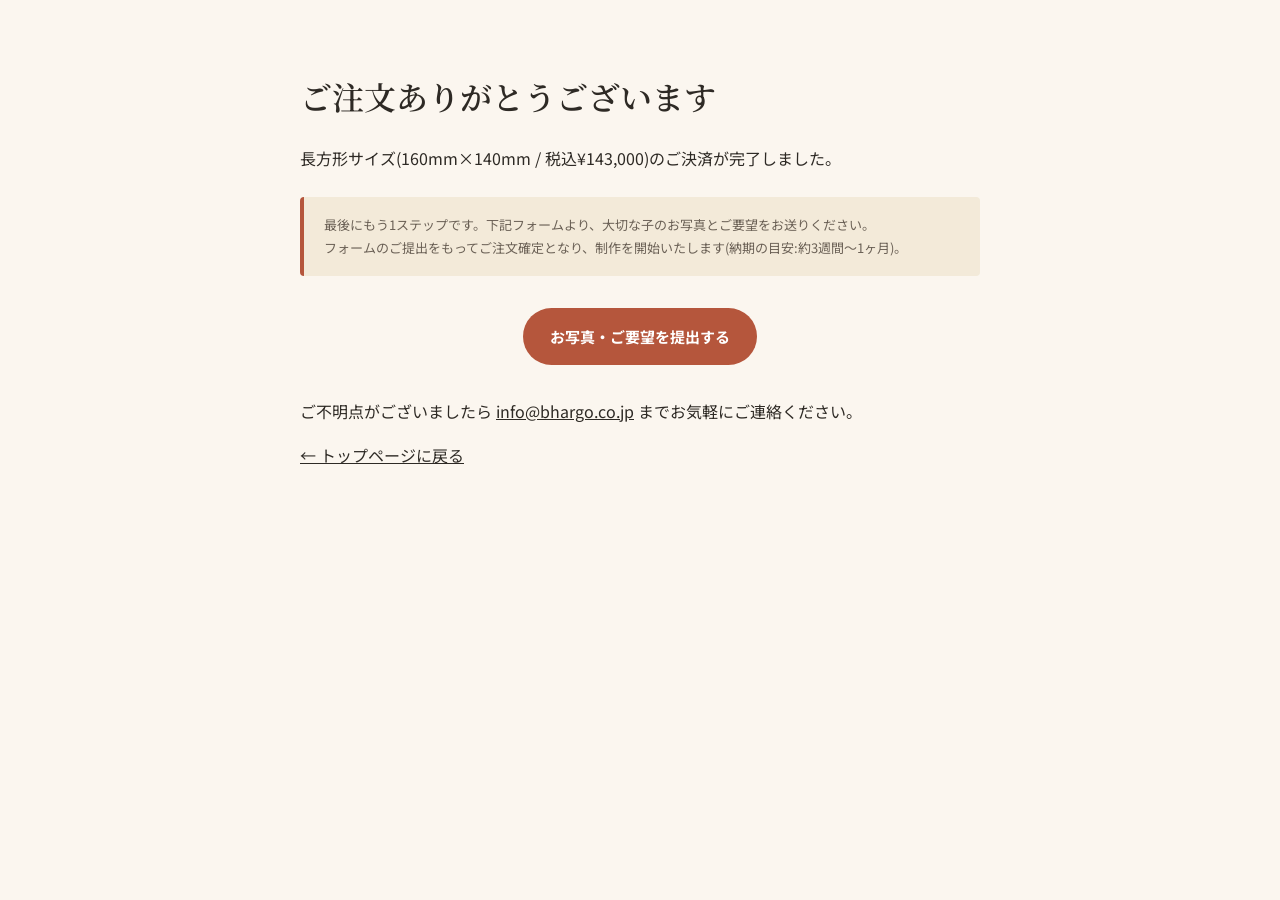
==== thanks-rect.html @ ea381ac9 "陶雅LPの初回実装: ヒーロー〜料金〜注文導線〜特商法表記までを構築 - Stripe決済(正方形¥77,000/長方形¥143,000)からGoogleフォーム(写真提出)へ   つなぐ注文導線を実" ====
<!DOCTYPE html>
<html lang="ja">
<head>
<meta charset="UTF-8">
<meta name="viewport" content="width=device-width, initial-scale=1">
<title>ご注文ありがとうございます | 陶雅</title>
<meta name="robots" content="noindex">
<link href="https://fonts.googleapis.com/css2?family=Noto+Sans+JP:wght@400;500;700&family=Noto+Serif+JP:wght@600;700&display=swap" rel="stylesheet">
<link rel="stylesheet" href="css/style.css">
<script src="js/config.js"></script>
<script src="js/analytics.js"></script>
</head>
<body>
<div class="simple-page">
  <h1>ご注文ありがとうございます</h1>
  <p>長方形サイズ(160mm×140mm / 税込¥143,000)のご決済が完了しました。</p>

  <div class="notice-box">
    最後にもう1ステップです。下記フォームより、大切な子のお写真とご要望をお送りください。<br>
    フォームのご提出をもってご注文確定となり、制作を開始いたします(納期の目安:約3週間〜1ヶ月)。
  </div>

  <p style="text-align:center; margin:32px 0;">
    <a class="btn btn-primary" id="order-form-link" href="#" target="_blank" rel="noopener">お写真・ご要望を提出する</a>
  </p>

  <p>ご不明点がございましたら <a href="mailto:info@bhargo.co.jp">info@bhargo.co.jp</a> までお気軽にご連絡ください。</p>
  <p><a href="index.html">&larr; トップページに戻る</a></p>
</div>

<script>
  (function () {
    var cfg = window.TOGA_CONFIG || {};
    var link = document.getElementById('order-form-link');
    if (link) link.href = cfg.ORDER_FORM_URL || '#';

    var isConfigured = function (v) { return !!v && v.indexOf('XXXX') === -1; };
    if (window.gtag && isConfigured(cfg.GOOGLE_ADS_CONVERSION_ID) && isConfigured(cfg.CONVERSION_LABEL_RECT)) {
      window.gtag('event', 'conversion', {
        send_to: cfg.GOOGLE_ADS_CONVERSION_ID + '/' + cfg.CONVERSION_LABEL_RECT,
        value: (cfg.PRICE && cfg.PRICE.RECT_TAX_INCLUDED) || 143000,
        currency: 'JPY'
      });
    }
    if (window.gtag) {
      window.gtag('event', 'purchase', {
        currency: 'JPY',
        value: (cfg.PRICE && cfg.PRICE.RECT_TAX_INCLUDED) || 143000,
        items: [{ item_name: '陶雅_長方形' }]
      });
    }
  })();
</script>
</body>
</html>
---- css/style.css ----
:root {
  --color-bg: #fbf6ef;
  --color-bg-alt: #f3ead9;
  --color-text: #2e2a25;
  --color-text-muted: #6b6156;
  --color-accent: #b5563c;
  --color-accent-dark: #8f3f2a;
  --color-line: #e4d8c4;
  --color-white: #ffffff;
  --font-serif: 'Noto Serif JP', serif;
  --font-sans: 'Noto Sans JP', sans-serif;
  --radius: 6px;
  --container: 1080px;
}

* { box-sizing: border-box; }
html { scroll-behavior: smooth; }
body {
  margin: 0;
  background: var(--color-bg);
  color: var(--color-text);
  font-family: var(--font-sans);
  line-height: 1.8;
  -webkit-font-smoothing: antialiased;
}
img { max-width: 100%; display: block; }
a { color: inherit; }
.container {
  max-width: var(--container);
  margin: 0 auto;
  padding: 0 20px;
}

h1, h2, h3 {
  font-family: var(--font-serif);
  font-weight: 600;
  line-height: 1.5;
  margin: 0 0 0.6em;
}

/* ヘッダー */
.site-header {
  position: sticky;
  top: 0;
  z-index: 50;
  background: rgba(251, 246, 239, 0.92);
  backdrop-filter: blur(6px);
  border-bottom: 1px solid var(--color-line);
}
.site-header__inner {
  display: flex;
  align-items: center;
  justify-content: space-between;
  padding: 14px 20px;
  max-width: var(--container);
  margin: 0 auto;
}
.brand {
  font-family: var(--font-serif);
  font-size: 22px;
  letter-spacing: 0.15em;
  text-decoration: none;
  color: var(--color-text);
}
.brand small {
  display: block;
  font-family: var(--font-sans);
  font-size: 10px;
  letter-spacing: 0.05em;
  color: var(--color-text-muted);
}
.nav-toggle {
  display: none;
  background: none;
  border: none;
  font-size: 24px;
  cursor: pointer;
}
.nav {
  display: flex;
  gap: 28px;
  list-style: none;
  margin: 0;
  padding: 0;
}
.nav a {
  text-decoration: none;
  font-size: 14px;
  letter-spacing: 0.05em;
}
.nav a:hover { color: var(--color-accent); }

/* ヒーロー */
.hero {
  padding: 64px 0 48px;
}
.hero__grid {
  display: grid;
  grid-template-columns: 1.1fr 1fr;
  gap: 48px;
  align-items: center;
}
.hero__eyebrow {
  display: inline-block;
  font-size: 12px;
  letter-spacing: 0.15em;
  color: var(--color-accent-dark);
  border: 1px solid var(--color-accent);
  border-radius: 999px;
  padding: 4px 14px;
  margin-bottom: 18px;
}
.hero h1 {
  font-size: clamp(28px, 4vw, 40px);
}
.hero p.lead {
  font-size: 16px;
  color: var(--color-text-muted);
  margin-bottom: 28px;
}
.hero__ctas {
  display: flex;
  gap: 14px;
  flex-wrap: wrap;
}

.placeholder-img {
  aspect-ratio: 4 / 3;
  border: 1.5px dashed var(--color-accent);
  border-radius: var(--radius);
  background: var(--color-bg-alt);
  display: flex;
  align-items: center;
  justify-content: center;
  text-align: center;
  color: var(--color-accent-dark);
  font-size: 13px;
  padding: 16px;
}
.placeholder-img--square { aspect-ratio: 1 / 1; }

/* ボタン */
.btn {
  display: inline-flex;
  align-items: center;
  justify-content: center;
  gap: 8px;
  padding: 14px 26px;
  border-radius: 999px;
  font-size: 15px;
  font-weight: 700;
  text-decoration: none;
  cursor: pointer;
  border: 1.5px solid transparent;
  transition: transform 0.15s ease, opacity 0.15s ease;
}
.btn:hover { transform: translateY(-1px); }
.btn-primary {
  background: var(--color-accent);
  color: var(--color-white);
}
.btn-primary:hover { background: var(--color-accent-dark); }
.btn-outline {
  background: transparent;
  border-color: var(--color-accent);
  color: var(--color-accent-dark);
}
.cta--pending {
  opacity: 0.55;
  cursor: not-allowed;
}
.cta__badge {
  font-size: 11px;
  background: rgba(0,0,0,0.15);
  border-radius: 999px;
  padding: 2px 8px;
}

/* セクション共通 */
section { padding: 72px 0; }
.section-head {
  text-align: center;
  max-width: 640px;
  margin: 0 auto 44px;
}
.section-head .eyebrow {
  display: block;
  font-size: 12px;
  letter-spacing: 0.2em;
  color: var(--color-accent-dark);
  margin-bottom: 10px;
}
.section-head p { color: var(--color-text-muted); }
.section-alt { background: var(--color-bg-alt); }

/* コンセプト */
.concept__grid {
  display: grid;
  grid-template-columns: 1fr 1fr;
  gap: 40px;
  align-items: center;
}

/* ギャラリー */
.gallery {
  display: grid;
  grid-template-columns: repeat(4, 1fr);
  gap: 16px;
}

/* 料金カード */
.pricing__grid {
  display: grid;
  grid-template-columns: 1fr 1fr;
  gap: 28px;
}
.price-card {
  background: var(--color-white);
  border: 1px solid var(--color-line);
  border-radius: 12px;
  padding: 32px;
  text-align: center;
}
.price-card__size {
  font-family: var(--font-serif);
  font-size: 20px;
  margin-bottom: 4px;
}
.price-card__dim {
  color: var(--color-text-muted);
  font-size: 13px;
  margin-bottom: 20px;
}
.price-card__amount {
  font-size: 34px;
  font-weight: 700;
  color: var(--color-accent-dark);
  margin-bottom: 2px;
}
.price-card__tax {
  font-size: 12px;
  color: var(--color-text-muted);
  margin-bottom: 24px;
}
.price-card .btn { width: 100%; }

/* 制作の流れ */
.steps {
  display: grid;
  grid-template-columns: repeat(5, 1fr);
  gap: 20px;
  counter-reset: step;
}
.step {
  text-align: center;
}
.step__num {
  width: 44px;
  height: 44px;
  line-height: 44px;
  margin: 0 auto 14px;
  border-radius: 50%;
  background: var(--color-accent);
  color: #fff;
  font-family: var(--font-serif);
  font-weight: 700;
}
.step h3 { font-size: 15px; margin-bottom: 6px; }
.step p { font-size: 13px; color: var(--color-text-muted); margin: 0; }

/* FAQ */
.faq { max-width: 760px; margin: 0 auto; }
.faq-item {
  border-bottom: 1px solid var(--color-line);
  padding: 20px 0;
}
.faq-item dt {
  font-weight: 700;
  margin-bottom: 8px;
}
.faq-item dt::before { content: 'Q. '; color: var(--color-accent); }
.faq-item dd {
  margin: 0;
  color: var(--color-text-muted);
}
.faq-item dd::before { content: 'A. '; color: var(--color-text); font-weight: 700; }

/* CTA帯 */
.cta-band {
  background: var(--color-accent);
  color: #fff;
  text-align: center;
  padding: 56px 0;
}
.cta-band h2 { color: #fff; }
.cta-band .btn-outline {
  border-color: #fff;
  color: #fff;
}

/* フッター */
.site-footer {
  background: #26221d;
  color: #cfc6b8;
  padding: 48px 0 24px;
  font-size: 13px;
}
.site-footer__grid {
  display: flex;
  justify-content: space-between;
  gap: 24px;
  flex-wrap: wrap;
  margin-bottom: 24px;
}
.site-footer a { color: #cfc6b8; text-decoration: underline; }
.site-footer__bottom {
  border-top: 1px solid #3a352d;
  padding-top: 16px;
  text-align: center;
  color: #8a8172;
}

/* サンクスページ / 特商法ページ 共通 */
.simple-page {
  max-width: 720px;
  margin: 0 auto;
  padding: 72px 20px 96px;
}
.simple-page h1 { margin-bottom: 24px; }
.simple-page table {
  width: 100%;
  border-collapse: collapse;
  margin: 24px 0;
}
.simple-page th, .simple-page td {
  text-align: left;
  padding: 14px 12px;
  border-bottom: 1px solid var(--color-line);
  vertical-align: top;
  font-size: 14px;
}
.simple-page th {
  width: 34%;
  color: var(--color-text-muted);
  font-weight: 500;
}
.notice-box {
  background: var(--color-bg-alt);
  border-left: 4px solid var(--color-accent);
  padding: 16px 20px;
  border-radius: 4px;
  font-size: 13px;
  color: var(--color-text-muted);
  margin: 24px 0;
}

@media (max-width: 860px) {
  .hero__grid, .concept__grid, .pricing__grid { grid-template-columns: 1fr; }
  .gallery { grid-template-columns: repeat(2, 1fr); }
  .steps { grid-template-columns: repeat(2, 1fr); }
  .nav-toggle { display: block; }
  .nav {
    display: none;
    position: absolute;
    top: 100%;
    left: 0;
    right: 0;
    background: var(--color-bg);
    flex-direction: column;
    padding: 16px 20px;
    border-bottom: 1px solid var(--color-line);
    gap: 16px;
  }
  .nav.is-open { display: flex; }
  .site-footer__grid { flex-direction: column; }
}
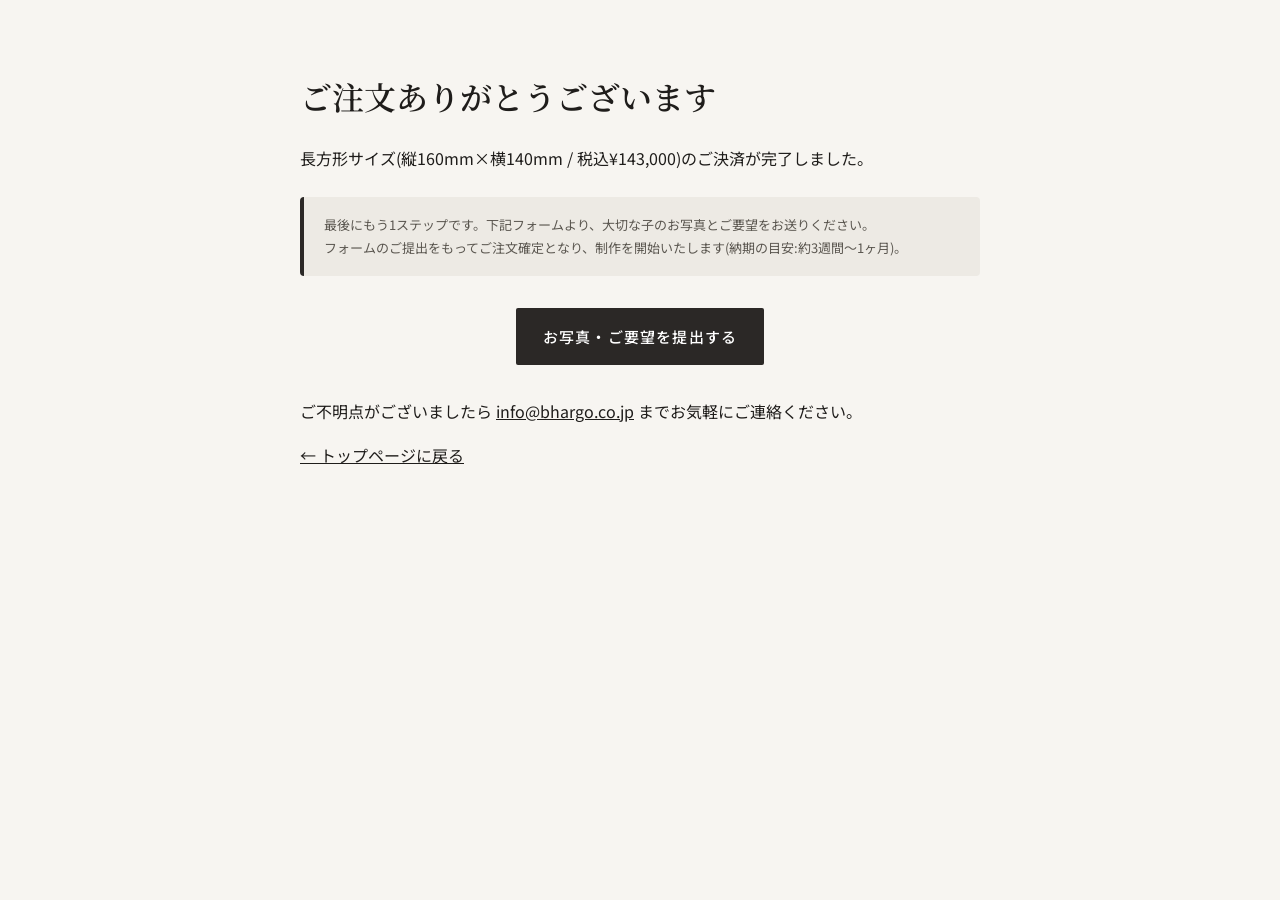
==== commit 0fc563e6: "サンクスページ: 長方形の縦横を明記" ====
--- a/thanks-rect.html
+++ b/thanks-rect.html
@@ -13,7 +13,7 @@
 <body>
 <div class="simple-page">
   <h1>ご注文ありがとうございます</h1>
-  <p>長方形サイズ(160mm×140mm / 税込¥143,000)のご決済が完了しました。</p>
+  <p>長方形サイズ(縦160mm×横140mm / 税込¥143,000)のご決済が完了しました。</p>
 
   <div class="notice-box">
     最後にもう1ステップです。下記フォームより、大切な子のお写真とご要望をお送りください。<br>
--- a/css/style.css
+++ b/css/style.css
@@ -1,11 +1,12 @@
 :root {
-  --color-bg: #fbf6ef;
-  --color-bg-alt: #f3ead9;
-  --color-text: #2e2a25;
-  --color-text-muted: #6b6156;
-  --color-accent: #b5563c;
-  --color-accent-dark: #8f3f2a;
-  --color-line: #e4d8c4;
+  --color-bg: #f7f5f1;
+  --color-bg-alt: #edeae4;
+  --color-text: #1f1d1b;
+  --color-text-muted: #5b5750;
+  --color-accent: #2b2826;
+  --color-accent-dark: #7a5f38;
+  --color-gold: #a88a5c;
+  --color-line: #dcd6cc;
   --color-white: #ffffff;
   --font-serif: 'Noto Serif JP', serif;
   --font-sans: 'Noto Sans JP', sans-serif;
@@ -23,7 +24,7 @@
   line-height: 1.8;
   -webkit-font-smoothing: antialiased;
 }
-img { max-width: 100%; display: block; }
+img { max-width: 100%; height: auto; display: block; }
 a { color: inherit; }
 .container {
   max-width: var(--container);
@@ -138,6 +139,15 @@
   padding: 16px;
 }
 .placeholder-img--square { aspect-ratio: 1 / 1; }
+.hero__img,
+.concept__img {
+  display: block;
+  width: 100%;
+  height: auto;
+  aspect-ratio: 4 / 3;
+  object-fit: cover;
+  border-radius: var(--radius);
+}
 
 /* ボタン */
 .btn {
@@ -206,6 +216,14 @@
   display: grid;
   grid-template-columns: repeat(4, 1fr);
   gap: 16px;
+}
+.gallery__img {
+  display: block;
+  width: 100%;
+  height: auto;
+  aspect-ratio: 1 / 1;
+  object-fit: cover;
+  border-radius: var(--radius);
 }
 
 /* 料金カード */
@@ -374,3 +392,196 @@
   .nav.is-open { display: flex; }
   .site-footer__grid { flex-direction: column; }
 }
+
+/* ===== シック配色の調整（2026-09-23） ===== */
+.site-header { background: rgba(247, 245, 241, 0.94); }
+.nav a:hover { color: var(--color-accent-dark); }
+h2 { letter-spacing: 0.04em; }
+.btn {
+  border-radius: 2px;
+  font-weight: 500;
+  letter-spacing: 0.08em;
+}
+.btn-outline {
+  border-color: var(--color-text);
+  color: var(--color-text);
+}
+.hero__eyebrow {
+  border-color: var(--color-gold);
+  border-radius: 2px;
+}
+.section-head .eyebrow { letter-spacing: 0.3em; }
+.price-card {
+  border-radius: 3px;
+  border-top: 2px solid var(--color-gold);
+}
+.price-card__amount {
+  color: var(--color-text);
+  font-family: var(--font-serif);
+}
+.step__num {
+  background: transparent;
+  color: var(--color-accent-dark);
+  border: 1px solid var(--color-gold);
+}
+.faq-item dt::before { color: var(--color-accent-dark); }
+.cta-band { background: #1f1d1b; }
+.cta-band .btn-outline {
+  border-color: var(--color-gold);
+  color: #fff;
+}
+.site-footer { background: #171614; color: #cbc4b8; }
+.site-footer a { color: #cbc4b8; }
+.site-footer__bottom { border-top-color: #2e2b27; color: #8d867a; }
+
+/* ===== トップ（全幅ヒーロー） ===== */
+.hero--full {
+  position: relative;
+  padding: 0;
+  overflow: hidden;
+  background: var(--color-bg);
+}
+.hero--full .hero__bg {
+  position: absolute;
+  inset: 0;
+  width: 100%;
+  height: 100%;
+  object-fit: cover;
+  object-position: 70% center;
+}
+.hero--full::before {
+  content: '';
+  position: absolute;
+  inset: 0;
+  z-index: 1;
+  background: linear-gradient(90deg, rgba(247, 245, 241, 0.94) 0%, rgba(247, 245, 241, 0.8) 36%, rgba(247, 245, 241, 0) 60%);
+}
+.hero--full .hero__inner {
+  position: relative;
+  z-index: 2;
+  min-height: clamp(520px, 78vh, 760px);
+  display: flex;
+  align-items: center;
+  padding-top: 56px;
+  padding-bottom: 56px;
+}
+.hero--full .hero__copy { max-width: 500px; }
+@media (max-width: 860px) {
+  .hero--full .hero__bg {
+    position: static;
+    height: auto;
+    aspect-ratio: 4 / 3;
+    object-position: 80% center;
+  }
+  .hero--full::before { display: none; }
+  .hero--full .hero__inner {
+    min-height: 0;
+    padding-top: 32px;
+    padding-bottom: 44px;
+  }
+}
+
+/* ===== 作品画像の拡大表示 ===== */
+.gallery__item {
+  position: relative;
+  display: block;
+  padding: 0;
+  border: 0;
+  background: none;
+  cursor: zoom-in;
+  border-radius: var(--radius);
+  overflow: hidden;
+}
+.gallery__item::after {
+  content: '';
+  position: absolute;
+  right: 8px;
+  bottom: 8px;
+  width: 30px;
+  height: 30px;
+  border-radius: 50%;
+  background: rgba(31, 29, 27, 0.72) url("data:image/svg+xml,%3Csvg xmlns='http://www.w3.org/2000/svg' viewBox='0 0 24 24' fill='none' stroke='white' stroke-width='2' stroke-linecap='round'%3E%3Ccircle cx='11' cy='11' r='6'/%3E%3Cpath d='M20 20l-4.5-4.5M11 8v6M8 11h6'/%3E%3C/svg%3E") center / 16px no-repeat;
+}
+.gallery__item img { transition: transform 0.3s ease; }
+.gallery__item:hover img { transform: scale(1.03); }
+.gallery__item:focus-visible { outline: 2px solid var(--color-gold); outline-offset: 3px; }
+.lightbox {
+  position: fixed;
+  inset: 0;
+  z-index: 100;
+  display: flex;
+  align-items: center;
+  justify-content: center;
+  padding: 56px 64px;
+  background: rgba(15, 14, 13, 0.94);
+}
+.lightbox[hidden] { display: none; }
+.lightbox__figure {
+  margin: 0;
+  width: 100%;
+  height: 100%;
+  display: flex;
+  align-items: center;
+  justify-content: center;
+}
+.lightbox__img {
+  max-width: min(100%, 900px);
+  max-height: 100%;
+  width: auto;
+  height: auto;
+  object-fit: contain;
+  border-radius: 2px;
+}
+.lightbox__close,
+.lightbox__nav {
+  position: absolute;
+  border: 0;
+  background: none;
+  color: #fff;
+  cursor: pointer;
+  line-height: 1;
+}
+.lightbox__close { top: 8px; right: 10px; width: 48px; height: 48px; font-size: 32px; }
+.lightbox__nav { top: 50%; transform: translateY(-50%); width: 48px; height: 64px; font-size: 44px; }
+.lightbox__prev { left: 8px; }
+.lightbox__next { right: 8px; }
+.lightbox__count {
+  position: absolute;
+  bottom: 14px;
+  left: 0;
+  right: 0;
+  margin: 0;
+  text-align: center;
+  color: #cbc4b8;
+  font-size: 13px;
+  letter-spacing: 0.1em;
+}
+body.is-lightbox-open { overflow: hidden; }
+@media (max-width: 860px) {
+  .lightbox { padding: 56px 0 60px; }
+  .lightbox__nav { top: auto; bottom: 4px; transform: none; height: 52px; }
+}
+
+/* ===== 料金カードのサイズイメージ画像 ===== */
+.price-card__photo { width: 100%; margin: 0 0 6px; }
+.price-card__photo::after { top: 8px; bottom: auto; }
+.price-card__img {
+  display: block;
+  width: 100%;
+  height: auto;
+  aspect-ratio: 3 / 2;
+  object-fit: cover;
+}
+.price-card__photo-label {
+  font-size: 12px;
+  letter-spacing: 0.15em;
+  color: var(--color-accent-dark);
+  margin: 0 0 2px;
+}
+.price-card__frame-note {
+  font-size: 12px;
+  color: var(--color-text-muted);
+  margin: 0 0 20px;
+}
+.lightbox--single .lightbox__nav,
+.lightbox--single .lightbox__count { display: none; }
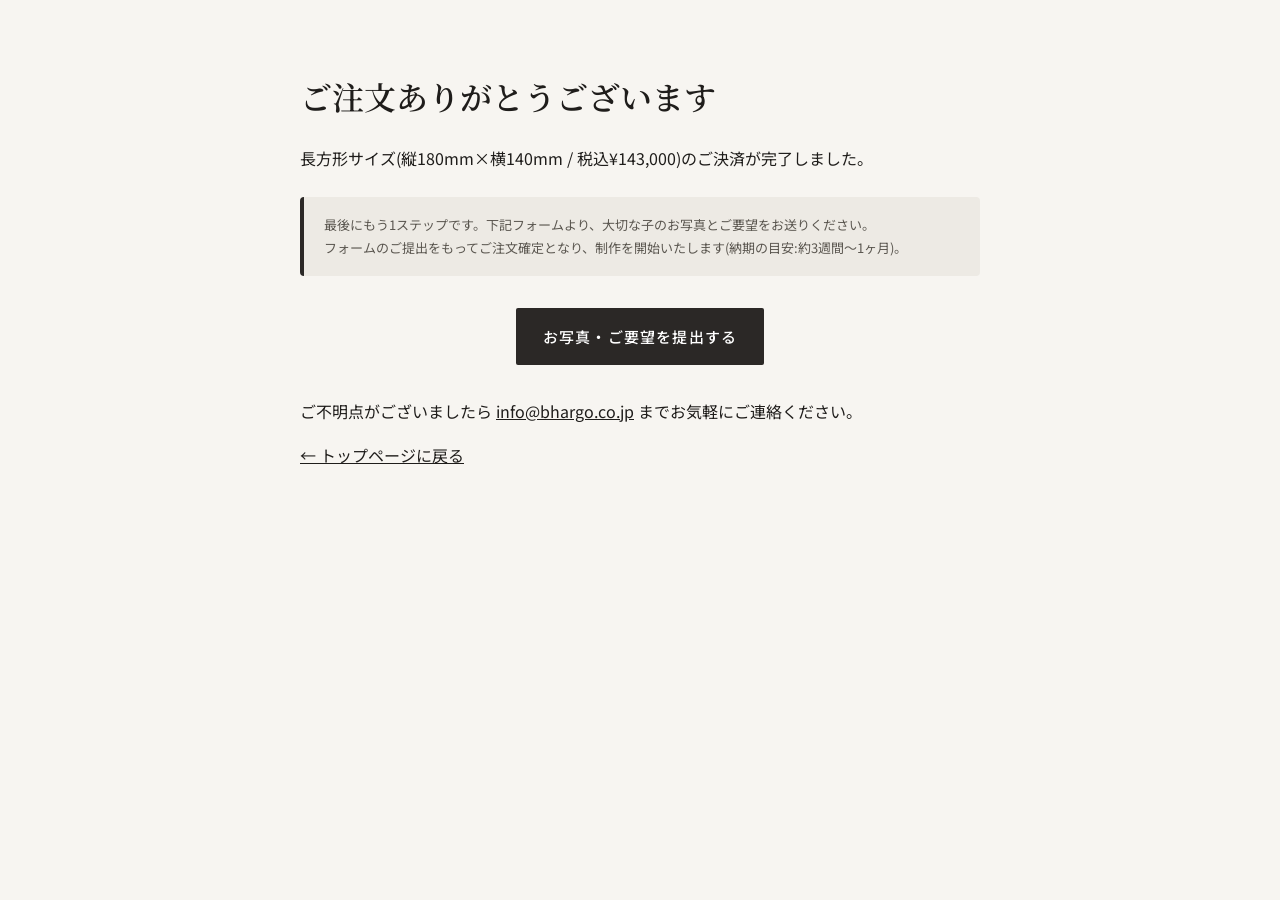
==== commit 740bfc37: "Update thanks-rect.html" ====
--- a/thanks-rect.html
+++ b/thanks-rect.html
@@ -13,7 +13,7 @@
 <body>
 <div class="simple-page">
   <h1>ご注文ありがとうございます</h1>
-  <p>長方形サイズ(縦160mm×横140mm / 税込¥143,000)のご決済が完了しました。</p>
+  <p>長方形サイズ(縦180mm×横140mm / 税込¥143,000)のご決済が完了しました。</p>
 
   <div class="notice-box">
     最後にもう1ステップです。下記フォームより、大切な子のお写真とご要望をお送りください。<br>
@@ -34,20 +34,40 @@
     var link = document.getElementById('order-form-link');
     if (link) link.href = cfg.ORDER_FORM_URL || '#';
 
+    // 計測の重複防止:Stripeから渡される決済ID(session_id)がある時だけ、1決済につき1回だけ計測する
+    var params = new URLSearchParams(window.location.search);
+    var sessionId = params.get('session_id') || '';
+    var isValidSession = /^cs_(live|test)_[A-Za-z0-9]+$/.test(sessionId);
+    var storageKey = 'toga_tracked_' + sessionId;
+    var alreadyTracked = false;
+    try { alreadyTracked = window.localStorage.getItem(storageKey) === '1'; } catch (e) {}
+
+    var value = (cfg.PRICE && cfg.PRICE.RECT_TAX_INCLUDED) || 143000;
     var isConfigured = function (v) { return !!v && v.indexOf('XXXX') === -1; };
-    if (window.gtag && isConfigured(cfg.GOOGLE_ADS_CONVERSION_ID) && isConfigured(cfg.CONVERSION_LABEL_RECT)) {
-      window.gtag('event', 'conversion', {
-        send_to: cfg.GOOGLE_ADS_CONVERSION_ID + '/' + cfg.CONVERSION_LABEL_RECT,
-        value: (cfg.PRICE && cfg.PRICE.RECT_TAX_INCLUDED) || 143000,
-        currency: 'JPY'
-      });
-    }
-    if (window.gtag) {
+
+    if (window.gtag && isValidSession && !alreadyTracked) {
+      if (isConfigured(cfg.GOOGLE_ADS_CONVERSION_ID) && isConfigured(cfg.CONVERSION_LABEL_RECT)) {
+        window.gtag('event', 'conversion', {
+          send_to: cfg.GOOGLE_ADS_CONVERSION_ID + '/' + cfg.CONVERSION_LABEL_RECT,
+          value: value,
+          currency: 'JPY',
+          transaction_id: sessionId
+        });
+      }
       window.gtag('event', 'purchase', {
+        transaction_id: sessionId,
         currency: 'JPY',
-        value: (cfg.PRICE && cfg.PRICE.RECT_TAX_INCLUDED) || 143000,
+        value: value,
         items: [{ item_name: '陶雅_長方形' }]
       });
+      try { window.localStorage.setItem(storageKey, '1'); } catch (e) {}
+    }
+
+    // 決済IDをアドレスバーから消す(再読み込み・URL共有での再計測を防ぐ)
+    if (sessionId && window.history && window.history.replaceState) {
+      params.delete('session_id');
+      var query = params.toString();
+      window.history.replaceState(null, '', window.location.pathname + (query ? '?' + query : '') + window.location.hash);
     }
   })();
 </script>
